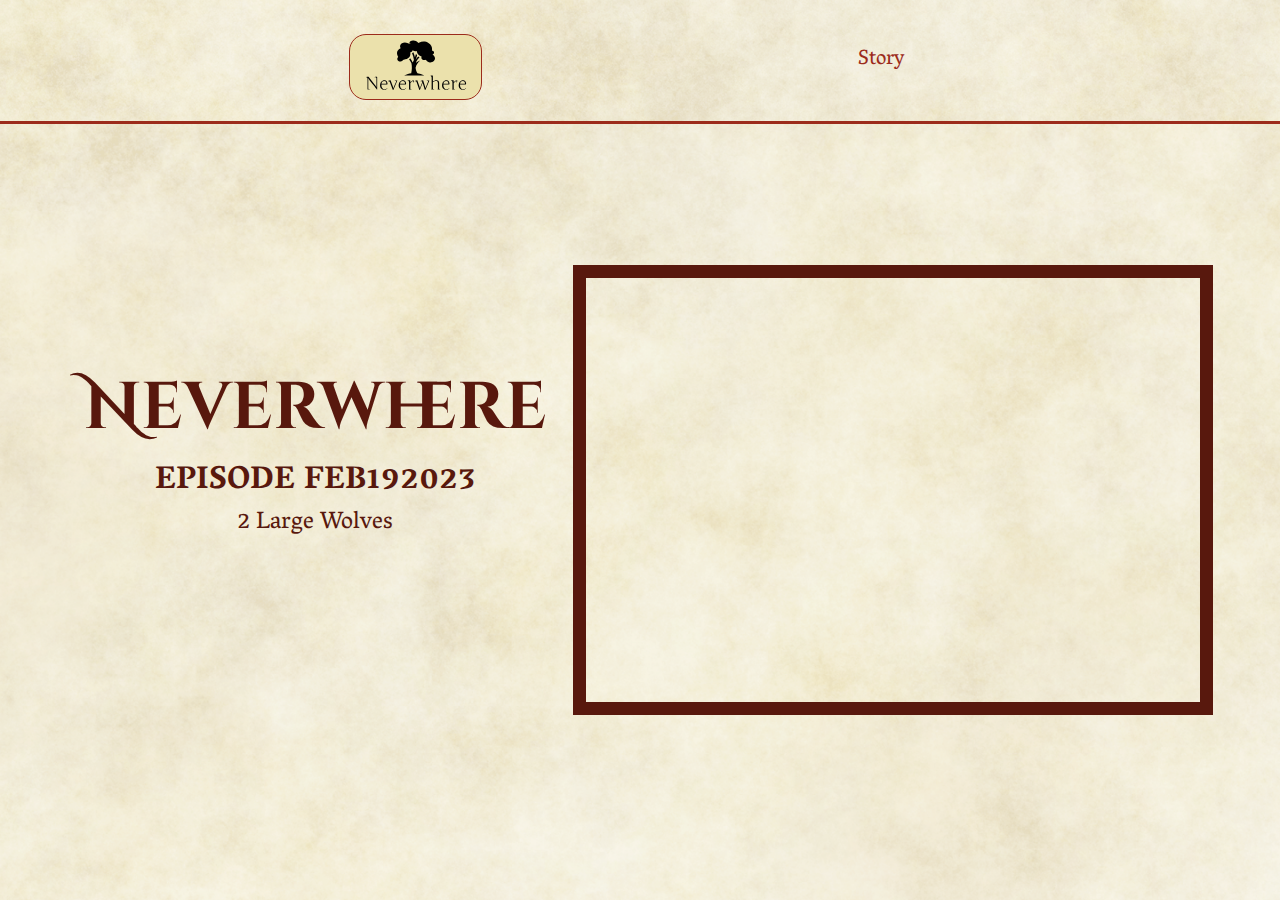
==== pages/last_episode.html @ b99294e5 "Adding the Video Page and remove the Image Gallery" ====
<!DOCTYPE html>
<html lang="en">

<head>
  <meta charset="UTF-8" />
  <meta http-equiv="X-UA-Compatible" content="IE=edge" />
  <meta name="viewport" content="width=device-width, initial-scale=1.0" />
  <link rel="preconnect" href="https://fonts.googleapis.com">
  <link rel="preconnect" href="https://fonts.gstatic.com" crossorigin>
  <link href="https://fonts.googleapis.com/css2?family=Cinzel+Decorative:wght@700&family=Vesper+Libre&display=swap"
    rel="stylesheet">
  <link rel="stylesheet" href="../style/episode.css" />
  <title>NeverWhere: Last Episode</title>
  <link rel="icon" type="image/x-icon" href="../assets/tree.ico" />
</head>

<body>
  <div class="episode__nav">
    <div class="nav__container">
      <a href="../index.html" class="logo"><img src="../assets/Logo.svg" alt="LOGO" /></a>
      <ul class="nav__menu">
        <li><a href="../pages/story">Story</a></li>
      </ul>
    </div>
  </div>
  <section class="video__section">
    <div class="content">
      <h1>Neverwhere</h1>
      <h2>Episode feb192023</h2>
      <h3>2 Large Wolves</h3>
    </div>
    <div class="video__container">
      <iframe src="https://www.youtube.com/embed/igWkgYgCoMA" title="YouTube video player" frameborder="0" allow="accelerometer; autoplay; clipboard-write; encrypted-media; gyroscope; picture-in-picture; web-share" allowfullscreen></iframe>
    </div>
  </section>

</body>

</html>
---- style/episode.css ----
/* Box sizing rules */
*,
*::before,
*::after {
  box-sizing: border-box;
}

/* Remove default margin */
* {
  margin: 0;
  padding: 0;
  font: inherit;
}

/* Remove list styles on ul, ol elements with a list role, which suggests default styling will be removed */
ul[role=list],
ol[role=list] {
  list-style: none;
}

/* Remove the underline from all links */
a {
  text-decoration: none;
}

/* Make text un selectable */
h1,
p {
  -webkit-user-select: none;
     -moz-user-select: none;
          user-select: none;
}

/* Set core root defaults */
html:focus-within {
  scroll-behavior: smooth;
}

html,
body {
  height: 100vh;
  scroll-behavior: smooth;
}

/* Set core body defaults */
body {
  text-rendering: optimizeSpeed;
  line-height: 1.5;
}

/* A elements that don't have a class get default styles */
a:not([class]) {
  -webkit-text-decoration-skip: ink;
          text-decoration-skip-ink: auto;
}

/* Make images easier to work with */
img,
picture,
svg {
  max-width: 100%;
  display: block;
}

/* Remove all animations, transitions and smooth scroll for people that prefer not to see them */
@media (prefers-reduced-motion: reduce) {
  html:focus-within {
    scroll-behavior: auto;
  }
  *,
  *::before,
  *::after {
    animation-duration: 0.01ms !important;
    animation-iteration-count: 1 !important;
    transition-duration: 0.01ms !important;
    scroll-behavior: auto !important;
  }
}
body {
  background: url(../assets/PHB_background_texture.png) no-repeat center center fixed;
  background-size: cover;
  font-family: "Vesper Libre", serif;
}

.episode__nav {
  height: 124px;
  display: flex;
  justify-content: center;
  align-items: center;
  background: url(../assets/PHB_background_texture.png);
  background-color: #f5e1da;
  border-bottom: 3px solid #9c2b1b;
  position: fixed;
  top: 0;
  left: 0;
  right: 0;
  z-index: 999;
}
.episode__nav .nav__container {
  display: flex;
  align-items: center;
  justify-content: space-evenly;
  height: 95px;
  z-index: 1;
  width: max(100%, 1250px);
}
.episode__nav .nav__container .logo {
  margin-top: 13px;
  max-width: 133px;
  max-height: 66px;
}
.episode__nav .nav__container .logo:hover img {
  width: 95%;
}
.episode__nav .nav__container .nav__menu {
  display: flex;
  justify-content: space-evenly;
  align-items: center;
  max-width: 100px;
  width: 100%;
  height: 40px;
  z-index: 9999;
  transition: all 0.5s ease-in-out;
}
.episode__nav .nav__container .nav__menu li {
  margin: 0.8em;
  padding: 0.8em;
  display: inline-block;
}
.episode__nav .nav__container .nav__menu li a {
  font-size: clamp(0.7rem, 7vw, 1.3rem);
  color: #9c2b1b;
  text-align: center;
  width: 100%;
  display: flex;
  transition: text-shadow 0.2s ease-in-out;
}
.episode__nav .nav__container .nav__menu li a:hover {
  font-size: 1.5rem;
  text-decoration: underline;
  text-shadow: 3px 4px 7px rgba(81, 67, 21, 0.8);
  transition: all 0.3s ease-in-out;
}

.video__section {
  display: flex;
  align-items: center;
  justify-content: center;
  height: 100vh;
}
.video__section .content {
  padding: 16px;
  margin-right: 10px;
  display: grid;
  place-content: center;
  place-items: center;
}
.video__section .content h1 {
  text-align: center;
  font-weight: 700;
  font-size: min(10vw, 66px);
  color: #58180d;
  font-family: "Cinzel Decorative", cursive;
}
.video__section .content h2 {
  font-size: min(5vw, 32px);
  color: #58180d;
  font-family: "Vesper Libre", serif;
  font-weight: 700;
  text-transform: uppercase;
}
.video__section .content h3 {
  font-size: min(5vw, 24px);
  color: #58180d;
  font-family: "Vesper Libre", serif;
}

.video__container {
  margin-top: 80px;
  width: max(560px, 50%);
  height: max(315px, 50%);
  border: 13px solid #58180d;
}

iframe {
  height: 100%;
  width: 100%;
}

@media only screen and (max-width: 915px) {
  .content {
    margin-bottom: 48px;
  }
  .video__section {
    display: grid;
    place-content: center;
    place-items: center;
  }
  .video__container {
    margin-top: 32px;
  }
}
@media only screen and (max-width: 586px) {
  .content {
    margin-bottom: 48px;
  }
  .video__container {
    margin-top: 8px;
    width: 400px;
    height: 300px;
  }
}
@media only screen and (max-width: 414px) {
  .content {
    margin-bottom: 48px;
  }
  .video__container {
    width: 300px;
    height: 280px;
  }
}
@media only screen and (max-width: 286px) {
  .video__container {
    width: 200px;
  }
  .logo {
    margin-top: 13px;
    width: 106px;
    height: 56px;
  }
}/*# sourceMappingURL=episode.css.map */
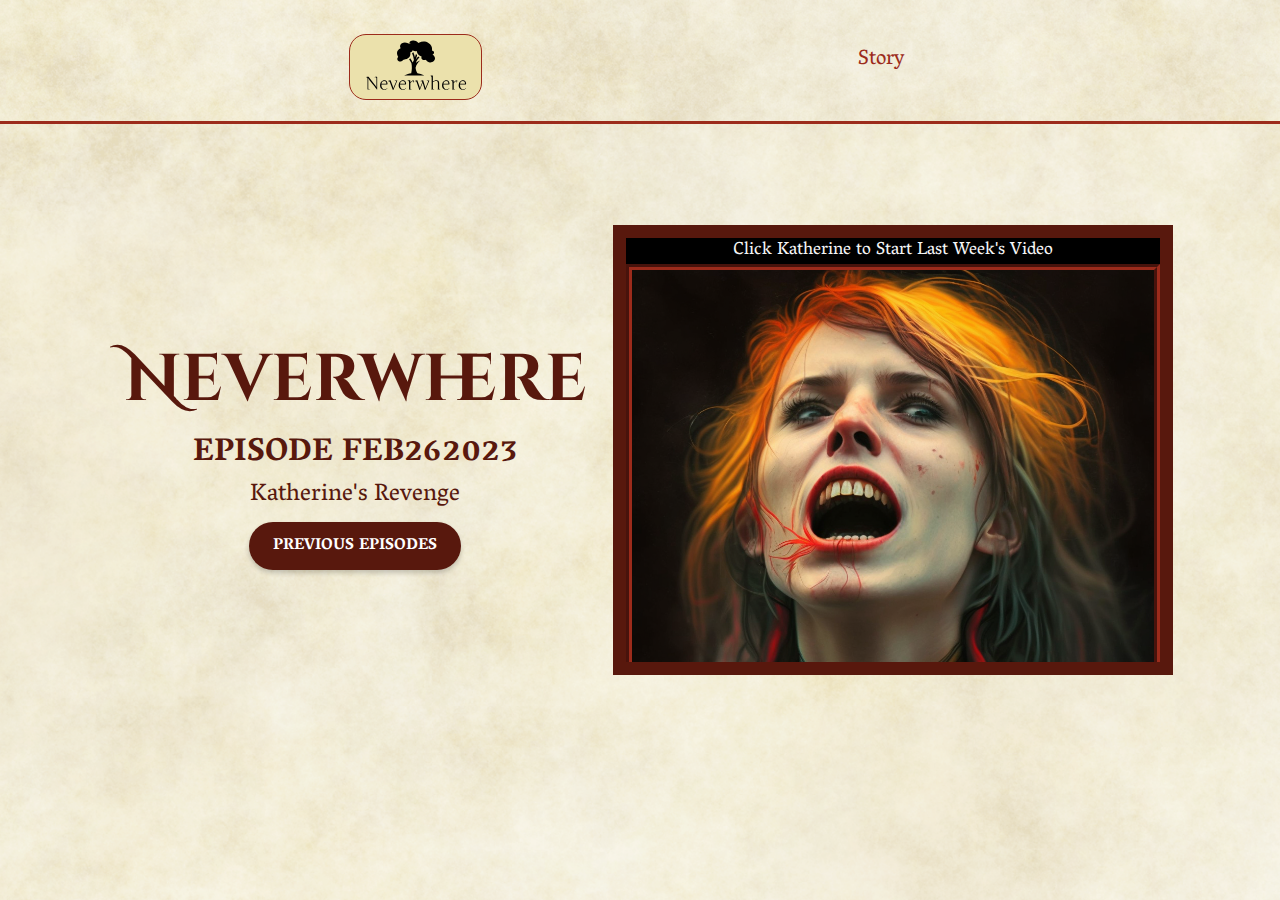
==== commit 0dbce4d2: "updated episode and story" ====
--- a/pages/last_episode.html
+++ b/pages/last_episode.html
@@ -1,39 +1,53 @@
 <!DOCTYPE html>
 <html lang="en">
+  <head>
+    <meta charset="UTF-8" />
+    <meta http-equiv="X-UA-Compatible" content="IE=edge" />
+    <meta name="viewport" content="width=device-width, initial-scale=1.0" />
+    <link rel="preconnect" href="https://fonts.googleapis.com" />
+    <link rel="preconnect" href="https://fonts.gstatic.com" crossorigin />
+    <link
+      href="https://fonts.googleapis.com/css2?family=Cinzel+Decorative:wght@700&family=Vesper+Libre&display=swap"
+      rel="stylesheet"
+    />
+    <link rel="stylesheet" href="../style/episode.css" />
+    <title>NeverWhere: Last Episode</title>
+    <link rel="icon" type="image/x-icon" href="../assets/tree.ico" />
+  </head>
 
-<head>
-  <meta charset="UTF-8" />
-  <meta http-equiv="X-UA-Compatible" content="IE=edge" />
-  <meta name="viewport" content="width=device-width, initial-scale=1.0" />
-  <link rel="preconnect" href="https://fonts.googleapis.com">
-  <link rel="preconnect" href="https://fonts.gstatic.com" crossorigin>
-  <link href="https://fonts.googleapis.com/css2?family=Cinzel+Decorative:wght@700&family=Vesper+Libre&display=swap"
-    rel="stylesheet">
-  <link rel="stylesheet" href="../style/episode.css" />
-  <title>NeverWhere: Last Episode</title>
-  <link rel="icon" type="image/x-icon" href="../assets/tree.ico" />
-</head>
+  <body>
+    <div class="episode__nav">
+      <div class="nav__container">
+        <a href="../index" class="logo"
+          ><img src="../assets/Logo.svg" alt="LOGO"
+        /></a>
+        <ul class="nav__menu">
+          <li><a href="../pages/story">Story</a></li>
+        </ul>
+      </div>
+    </div>
+    <section class="video__section">
+      <div class="content">
+        <h1>Neverwhere</h1>
+        <h2>Episode feb262023</h2>
+        <h3>Katherine's Revenge</h3>
+        <button class="playlist-button">
+          <a
+            href="https://youtube.com/playlist?list=PLQHgM4lZRcq0Osl272f-ItmNVL7mruGjn"
+            target="_blank"
+            >Previous Episodes</a
+          >
+        </button>
+      </div>
+      <div class="video__container">
+ <!--              <iframe src="https://www.youtube.com/watch?v=KKMQTaDhkxo" title="Katherine's Revenge" frameborder="0" allow="accelerometer; autoplay; clipboard-write; encrypted-media; gyroscope; picture-in-picture; web-share" allowfullscreen></iframe> -->
 
-<body>
-  <div class="episode__nav">
-    <div class="nav__container">
-      <a href="../index.html" class="logo"><img src="../assets/Logo.svg" alt="LOGO" /></a>
-      <ul class="nav__menu">
-        <li><a href="../pages/story">Story</a></li>
-      </ul>
-    </div>
-  </div>
-  <section class="video__section">
-    <div class="content">
-      <h1>Neverwhere</h1>
-      <h2>Episode feb192023</h2>
-      <h3>2 Large Wolves</h3>
-    </div>
-    <div class="video__container">
-      <iframe src="https://www.youtube.com/embed/igWkgYgCoMA" title="YouTube video player" frameborder="0" allow="accelerometer; autoplay; clipboard-write; encrypted-media; gyroscope; picture-in-picture; web-share" allowfullscreen></iframe>
-    </div>
-  </section>
-
-</body>
-
-</html>+        <!-- USE this set up for when iFrame doesn't work or embed correctly -->
+        <p>Click Katherine to Start Last Week's Video</p>
+        <a href="https://www.youtube.com/watch?v=KKMQTaDhkxo" target="_blank"
+          ><img src="../assets/kathy.png" alt="Katherine"
+        /></a>
+      </div>
+    </section>
+  </body>
+</html>
--- a/style/episode.css
+++ b/style/episode.css
@@ -155,6 +155,25 @@
   place-content: center;
   place-items: center;
 }
+.video__section .content .playlist-button {
+  margin-top: 8px;
+  background-color: #58180d;
+  text-transform: uppercase;
+  border: none;
+  padding: 12px 24px;
+  font-size: 16px;
+  font-weight: bold;
+  border-radius: 25px;
+  box-shadow: 0px 3px 5px rgba(0, 0, 0, 0.2);
+  cursor: pointer;
+  transition: background-color 0.2s ease-in-out;
+}
+.video__section .content .playlist-button:hover {
+  background-color: #9c2b1b;
+}
+.video__section .content .playlist-button a {
+  color: white;
+}
 .video__section .content h1 {
   text-align: center;
   font-weight: 700;
@@ -175,16 +194,33 @@
   font-family: "Vesper Libre", serif;
 }
 
+/* .video__container {
+  margin-top: 80px;
+  width: clamp(106px, 90vw, 560px);
+  height: clamp(56px, 35vh, 350px);
+  border: 13px solid $storysectionheadcolor;
+} */
+/* iframe {
+  height: 100%;
+  width: 100%;
+  border: 0;
+  border: 6px groove $DNDFontColor;
+} */
 .video__container {
-  margin-top: 80px;
-  width: max(560px, 50%);
-  height: max(315px, 50%);
   border: 13px solid #58180d;
-}
-
-iframe {
-  height: 100%;
-  width: 100%;
+  overflow: hidden;
+  height: 50%;
+  width: clamp(106px, 90vw, 560px);
+  text-align: center;
+  font-size: 1.1rem;
+  color: whitesmoke;
+  background-color: black;
+}
+.video__container img {
+  width: 100%;
+  border: 0;
+  border: 6px groove #9c2b1b;
+  overflow: hidden;
 }
 
 @media only screen and (max-width: 915px) {
@@ -196,8 +232,15 @@
     place-content: center;
     place-items: center;
   }
+  /*   .video__container {
+    margin-top: 32px;
+  } */
+  .video__section {
+    margin-top: 32px;
+  }
   .video__container {
-    margin-top: 32px;
+    margin-top: 16px;
+    height: 300px;
   }
 }
 @media only screen and (max-width: 586px) {
@@ -206,26 +249,24 @@
   }
   .video__container {
     margin-top: 8px;
-    width: 400px;
-    height: 300px;
   }
 }
 @media only screen and (max-width: 414px) {
   .content {
     margin-bottom: 48px;
   }
+  .video__section {
+    margin-top: 72px;
+  }
+}
+@media only screen and (max-width: 286px) {
+  /*   .video__container {
+    width: 200px;
+  } */
   .video__container {
-    width: 300px;
-    height: 280px;
-  }
-}
-@media only screen and (max-width: 286px) {
-  .video__container {
-    width: 200px;
+    width: 100%;
   }
   .logo {
     margin-top: 13px;
-    width: 106px;
-    height: 56px;
   }
 }/*# sourceMappingURL=episode.css.map */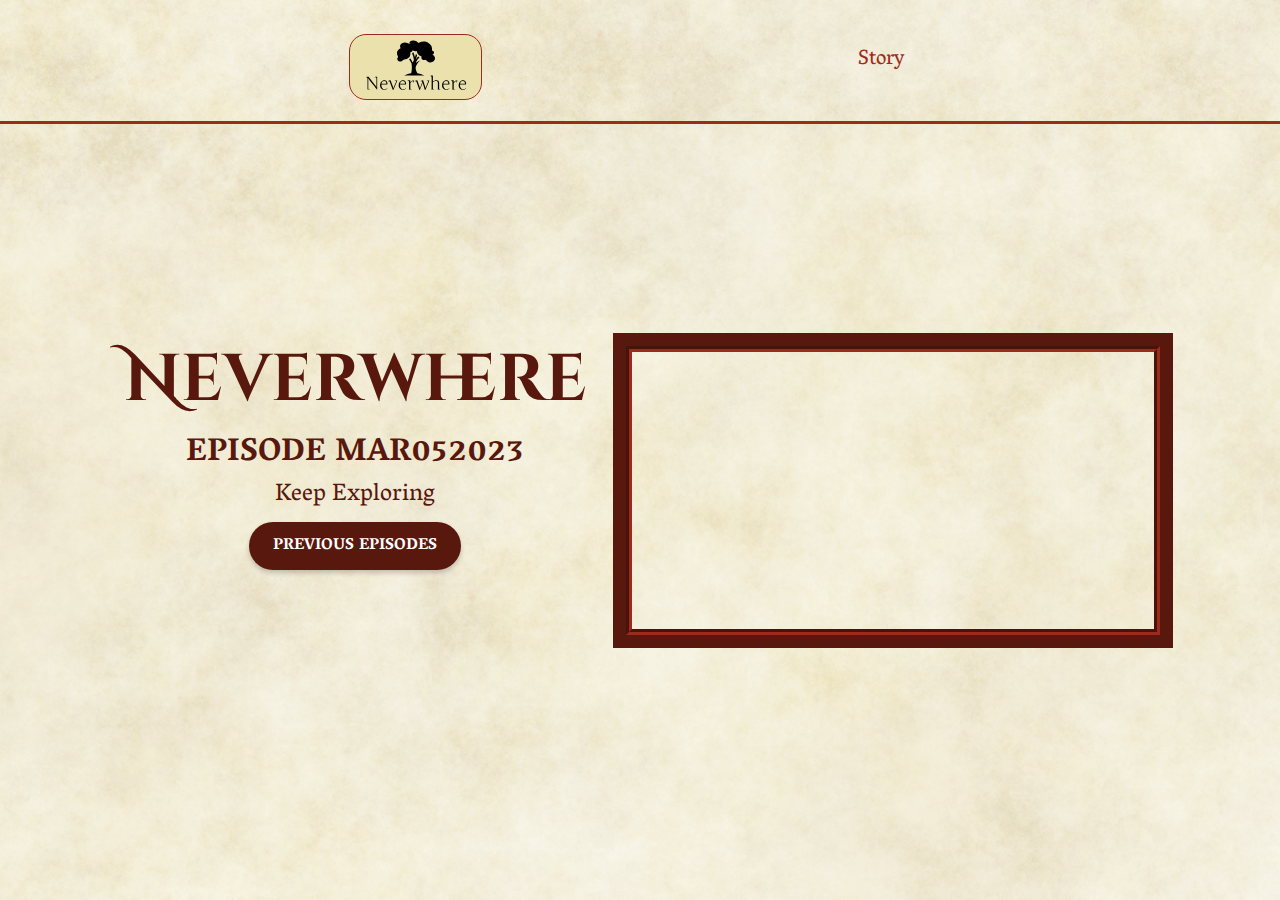
==== commit d7edf92d: "updateEpisode_KeepExploring" ====
--- a/pages/last_episode.html
+++ b/pages/last_episode.html
@@ -29,8 +29,8 @@
     <section class="video__section">
       <div class="content">
         <h1>Neverwhere</h1>
-        <h2>Episode feb262023</h2>
-        <h3>Katherine's Revenge</h3>
+        <h2>Episode Mar052023</h2>
+        <h3>Keep Exploring</h3>
         <button class="playlist-button">
           <a
             href="https://youtube.com/playlist?list=PLQHgM4lZRcq0Osl272f-ItmNVL7mruGjn"
@@ -40,13 +40,14 @@
         </button>
       </div>
       <div class="video__container">
- <!--              <iframe src="https://www.youtube.com/watch?v=KKMQTaDhkxo" title="Katherine's Revenge" frameborder="0" allow="accelerometer; autoplay; clipboard-write; encrypted-media; gyroscope; picture-in-picture; web-share" allowfullscreen></iframe> -->
+              <iframe src="https://www.youtube.com/embed/9X60ND1nlOo" title="Keep Exploring" frameborder="0" allow="accelerometer; autoplay; clipboard-write; encrypted-media; gyroscope; picture-in-picture; web-share" allowfullscreen></iframe>
 
         <!-- USE this set up for when iFrame doesn't work or embed correctly -->
-        <p>Click Katherine to Start Last Week's Video</p>
+<!--         <p>Click Katherine to Start Last Week's Video</p>
         <a href="https://www.youtube.com/watch?v=KKMQTaDhkxo" target="_blank"
           ><img src="../assets/kathy.png" alt="Katherine"
-        /></a>
+        /></a> -->
+        
       </div>
     </section>
   </body>
--- a/style/episode.css
+++ b/style/episode.css
@@ -194,20 +194,22 @@
   font-family: "Vesper Libre", serif;
 }
 
-/* .video__container {
+.video__container {
   margin-top: 80px;
   width: clamp(106px, 90vw, 560px);
   height: clamp(56px, 35vh, 350px);
-  border: 13px solid $storysectionheadcolor;
-} */
-/* iframe {
+  border: 13px solid #58180d;
+}
+
+iframe {
   height: 100%;
   width: 100%;
   border: 0;
-  border: 6px groove $DNDFontColor;
-} */
-.video__container {
-  border: 13px solid #58180d;
+  border: 6px groove #9c2b1b;
+}
+
+/* .video__container {
+  border: 13px solid $storysectionheadcolor;
   overflow: hidden;
   height: 50%;
   width: clamp(106px, 90vw, 560px);
@@ -215,14 +217,14 @@
   font-size: 1.1rem;
   color: whitesmoke;
   background-color: black;
-}
-.video__container img {
-  width: 100%;
-  border: 0;
-  border: 6px groove #9c2b1b;
-  overflow: hidden;
-}
-
+
+  img {
+    width: 100%;
+    border: 0;
+    border: 6px groove $DNDFontColor;
+    overflow: hidden;
+  }
+} */
 @media only screen and (max-width: 915px) {
   .content {
     margin-bottom: 48px;
@@ -232,19 +234,20 @@
     place-content: center;
     place-items: center;
   }
-  /*   .video__container {
+  .video__container {
     margin-top: 32px;
-  } */
-  .video__section {
-    margin-top: 32px;
-  }
-  .video__container {
-    margin-top: 16px;
-    height: 300px;
-  }
+  }
+  /*   .video__section {
+      margin-top: 32px;
+    }
+    .video__container {
+      margin-top: 16px;
+      height: 300px;
+    } */
 }
 @media only screen and (max-width: 586px) {
   .content {
+    margin-top: 80px;
     margin-bottom: 48px;
   }
   .video__container {
@@ -255,17 +258,17 @@
   .content {
     margin-bottom: 48px;
   }
-  .video__section {
-    margin-top: 72px;
-  }
+  /*   .video__section {
+      margin-top: 72px;
+    } */
 }
 @media only screen and (max-width: 286px) {
+  .video__container {
+    width: 200px;
+  }
   /*   .video__container {
-    width: 200px;
-  } */
-  .video__container {
-    width: 100%;
-  }
+      width: 100%;
+    } */
   .logo {
     margin-top: 13px;
   }
